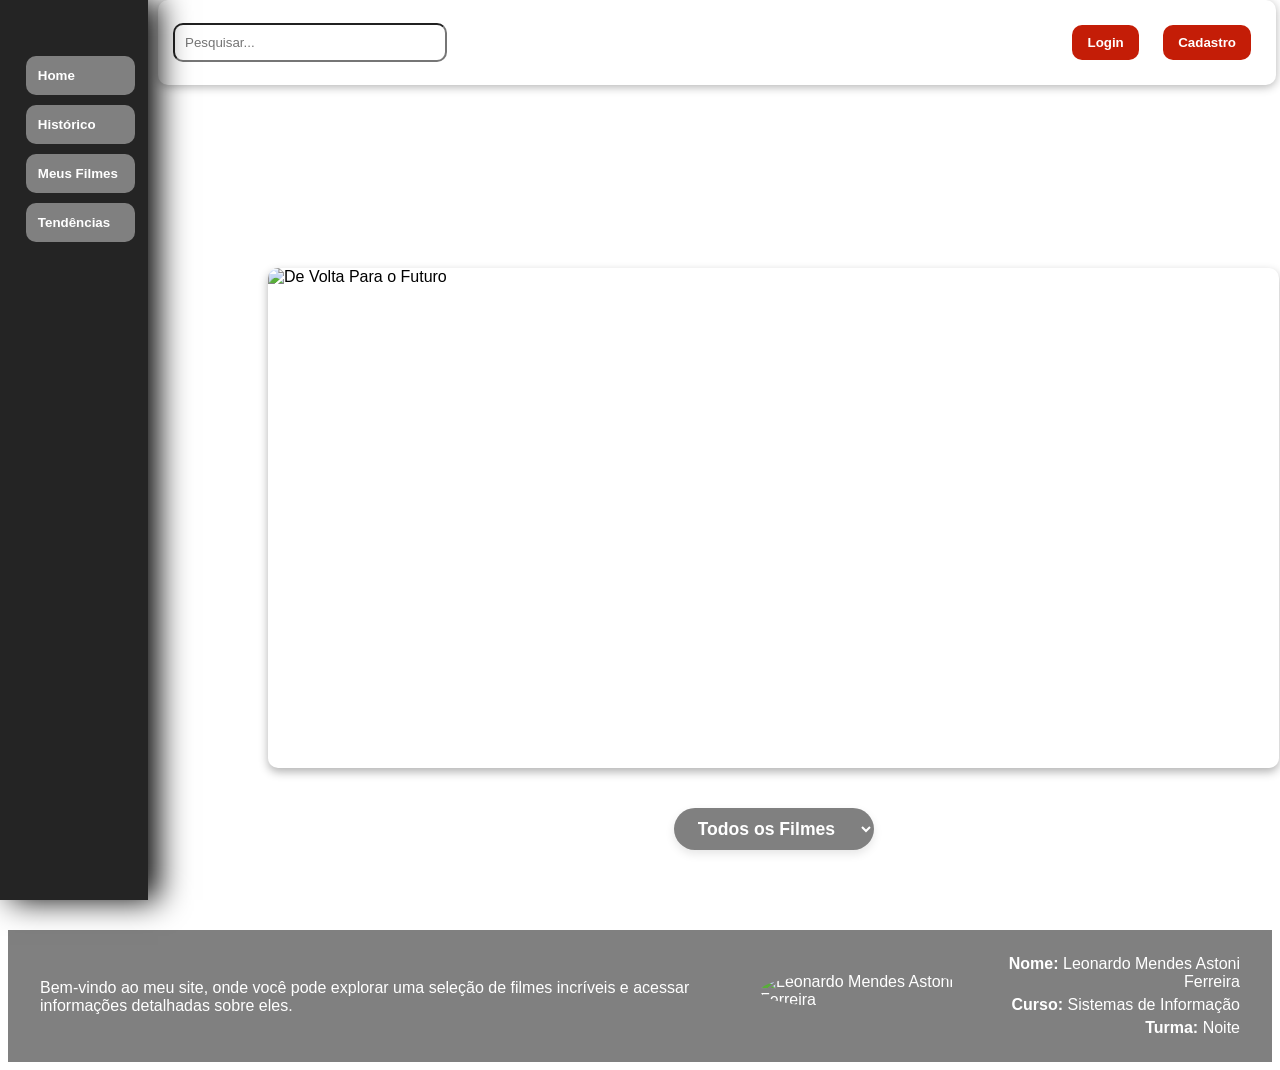
==== public/index.html @ 2c7b2eb7 "chore: ambiente de desenvolvimento inicial do projeto" ====
<!DOCTYPE html>
<html lang="pt">
<head>
  <meta charset="UTF-8">
  <meta name="viewport" content="width=device-width, initial-scale=1.0">
  <title>Home - Filmes</title>
  <link rel="stylesheet" href="assets/css/styles.css">
  <script src="assets/scripts/app.js" defer></script>
</head>
<body>

  <!-- CABEÇALHO -->
  <header>
    <nav class="menu-principal">
      <div class="caixa-pesquisa">
        <input type="text" class="texto-pesquisa" placeholder="Pesquisar...">
      </div>
      <div>
        <button class="btn" aria-label="Fazer login">Login</button>
        <button class="btn" aria-label="Fazer cadastro">Cadastro</button>
      </div>
    </nav>
  </header>

  <!-- CONTEÚDO PRINCIPAL -->
  <main>
    <section class="banner">
      <img src="/img/banner1.jpg" alt="De Volta Para o Futuro" width="300px" height="450px">
    </section>

    <!-- FILTRO DE CATEGORIAS -->
    <section class="filtro-categorias">
        <select id="categoriaSelect">
            <option value="todos">Todos os Filmes</option>
            <option value="Ação">Ação</option>
            <option value="Comédia">Comédia</option>
            <option value="Drama">Drama</option>
            <option value="Aventura">Aventura</option>
            <option value="Ficção Científica">Ficção Científica</option>
            <option value="Terror">Terror</option>
        </select>
    </section>

   
    <div class="galeria-filmes"></div>

    
    <div class="lista-filmes"></div>
  </main>

  <!-- BARRA LATERAL -->
  <aside>
    <div class="dropdown">
      <ul>
        <li><button class="btn-menu">Home</button></li>
        <li><button class="btn-menu">Histórico</button></li>
        <li><button class="btn-menu">Meus Filmes</button></li>
        <li><button class="btn-menu">Tendências</button></li>
      </ul>
    </div>
  </aside>

  <!-- RODAPÉ -->
  <footer>
    <div class="rodape-conteudo">
      <div class="resumo-site">
        <p>Bem-vindo ao meu site, onde você pode explorar uma seleção de filmes incríveis e acessar informações detalhadas sobre eles.</p>
      </div>
      <div class="informacoes">
        <div class="foto-perfil">
          <img src="/img/rodape.jpg" alt="Leonardo Mendes Astoni Ferreira" class="foto-usuario">
        </div>
        <div class="informacoes-pessoais">
          <p><strong>Nome:</strong> Leonardo Mendes Astoni Ferreira</p>
          <p><strong>Curso:</strong> Sistemas de Informação</p>
          <p><strong>Turma:</strong> Noite</p>
        </div>
      </div>
    </div>
  </footer>

</body>
</html>
---- public/assets/css/styles.css ----
body {
    font-family: Arial, Helvetica, sans-serif;
}

/* Menu principal */
header {
    background-color: white;
    height: 80px;
    padding: 20px;
}

.menu-principal {
    position: fixed;
    top: 0;
    right: 4px;
    width: 85%;
    background: white;
    padding: 15px;
    display: flex;
    justify-content: space-between;
    align-items: center;
    color: black;
    box-shadow: 0px 2px 10px rgba(0, 0, 0, 0.3);
    border-radius: 10px;
}

.menu-btn {
    display: none;
    font-size: 30px;
    background: none;
    border: none;
    color: black;
    cursor: pointer;
}

.texto-pesquisa {
    padding: 10px;
    width: 250px;
    border-radius: 10px;
}

.menu-principal ul {
    list-style-type: none;
}

.menu-principal ul li {
    display: inline-block;
}

.btn {
    padding: 10px 15px;
    margin: 10px;
    border: none;
    background: rgb(196, 29, 7);
    color: white;
    cursor: pointer;
    border-radius: 10px;
    font-weight: bold;
    transition: background 0.5s;
}

.btn:hover {
    background: rgb(143, 30, 15);
}

/* Conteúdo do site */
main {
    margin-left: 240px;
    margin-top: 120px;
    padding: 20px;
    width: 80%;
    display: block;
}

.banner {
    width: 100%;  
    height: 500px; 
    border-radius: 10px;
    margin-bottom: 40px;
    box-shadow: 0px 4px 10px rgba(0, 0, 0, 0.3);
    transition: transform 0.3s, box-shadow 0.3s;
    overflow: hidden;  
}

.banner img {
    width: 100%;  
    height: 100%;  
    object-fit: cover;  
}

.banner:hover {
    transform: scale(1.04);
    box-shadow: 0px 6px 12px rgba(0, 0, 0, 0.4);
}

.banner img:hover {
    transform: none;  
}

.filtro-categorias {
    width: 100%;
    text-align: center;
    margin: 30px 0 20px 0;
}

.filtro-categorias select {
    background-color: gray;
    color: white;
    padding: 10px 20px;
    font-size: 1.1rem;
    border: none;
    border-radius: 30px;
    cursor: pointer;
    font-weight: bold;
    box-shadow: 0 4px 10px rgba(0, 0, 0, 0.1);
    transition: background-color 0.3s;
}

.filtro-categorias select:hover {
    background-color: black;
}

.filmes {
    width: 200px;
    height: 300px;
    border-radius: 10px;
    box-shadow: 0 4px 8px rgba(0,0,0,0.2);
    transition: transform 0.3s, box-shadow 0.3s;
    border: none;
    margin: 15px;
    overflow: hidden;
    background: white; 
    padding: 0;
}

.filmes img {
    width: 100%;
    height: 100%;
    object-fit: cover;
    border-radius: 10px;
}

.galeria-filmes {
    display: flex;
    flex-wrap: wrap;
    justify-content: center;
    gap: 20px;
}

.filmes:hover {
    transform: scale(1.08);
    box-shadow: 0px 6px 12px rgba(0, 0, 0, 0.4);
}

/* Barra lateral */
aside {
    width: 10%;
    background: #242424;
    border-radius: 0px;
    padding: 10px;
    left: 0%;
    position: fixed;
    top: 0px;
    bottom: 0;
    color: white;
    display: flex;
    flex-direction: column;
    align-items: center;
    box-shadow: 10px 0 30px black;
}

aside div ul {
    width: 80%;
    padding: 20px;
    border: none;
    color: white;
    cursor: pointer;
    text-align: left;
    font-weight: bold;
    transition: background 0.3s;
    display: block;
    list-style: none; 
}

.btn-menu {
    width: 100%;
    padding: 12px;
    margin: 10px 0;
    border: none;
    background: gray;
    color: white;
    cursor: pointer;
    border-radius: 10px;
    text-align: left;
    font-weight: bold;
    transition: background 0.3s;
    display: block;
}

.btn-menu:hover {
    background: darkgrey;
}

footer {
    background-color: gray;
    color: white;
    padding: 20px 10px;
    text-align: left; 
    font-family: Arial, sans-serif;
    margin-top: 40px;
}

.rodape-conteudo {
    display: flex;
    justify-content: space-between; 
    align-items: center;
    max-width: 1200px;
    margin: 0 auto;
}

.resumo-site {
    max-width: 60%; 
}

.informacoes {
    display: flex;
    align-items: center;
    justify-content: flex-end;
}

.foto-perfil {
    margin-right: 15px;
}

.foto-usuario {
    width: 60px;
    height: 60px;
    border-radius: 50%;
    object-fit: cover;
    margin-bottom: 10px;
}

.informacoes-pessoais {
    color: white;
    text-align: right;
}

.informacoes-pessoais p {
    font-size: 1rem;
    margin: 5px 0;
}

.informacoes-pessoais strong {
    font-weight: 600;
}

.resumo-site p {
    font-size: 1rem;
    margin-bottom: 15px;
    font-weight: 300;
}
/* Responsividade */
@media (max-width: 1024px) {
    
    aside {
        width: 80%;
        position: fixed;
        top: 0;
        left: -100%;
        height: 100%;
        transition: left 0.3s ease-in-out;
    }

    .menu-btn {
    display: block;
    }

    aside.show {
        left: 0;
    }

    .btn-menu {
        width: 100%;
    }

    .menu-principal {
        position: relative;
    }

    main {
        margin-left: 0;
        width: 100%;
    }
    
}

@media (max-width: 768px) {
    .menu-principal {
        flex-direction: column;
        align-items: center;
        padding: 10px;
    }

    .texto-pesquisa {
        width: 100%;
        margin-bottom: 10px;
    }

    .caixa-pesquisa {
        margin-bottom: 15px;
    }

    .btn {
        width: 100%;
        margin-bottom: 10px;
    }
    

    .filmes {
        width: 45%;
        height: auto;
        margin: 10px;
    }

    .banner {
        height: 200px;
    }

    .filtro {
        display: flex;
        flex-direction: column;
        align-items: center;
        margin-bottom: 15px;
    }

    .filtro label,
    .filtro select {
        width: 100%;
    }

    main {
        margin: 0;
        width: 100%;
        padding: 15px;
    }
}


@media (max-width: 480px) {
    .menu-principal {
        width: 100%;
        padding: 10px;
    }

    .texto-pesquisa {
        width: 100%;
    }

    aside {
        display: none;
    }

    .filmes {
        width: 80%;
        padding: 30px;
        margin: 10px auto;
    }

    .menu-principal {
        width: 100%;
        padding: 10px;
    }
}
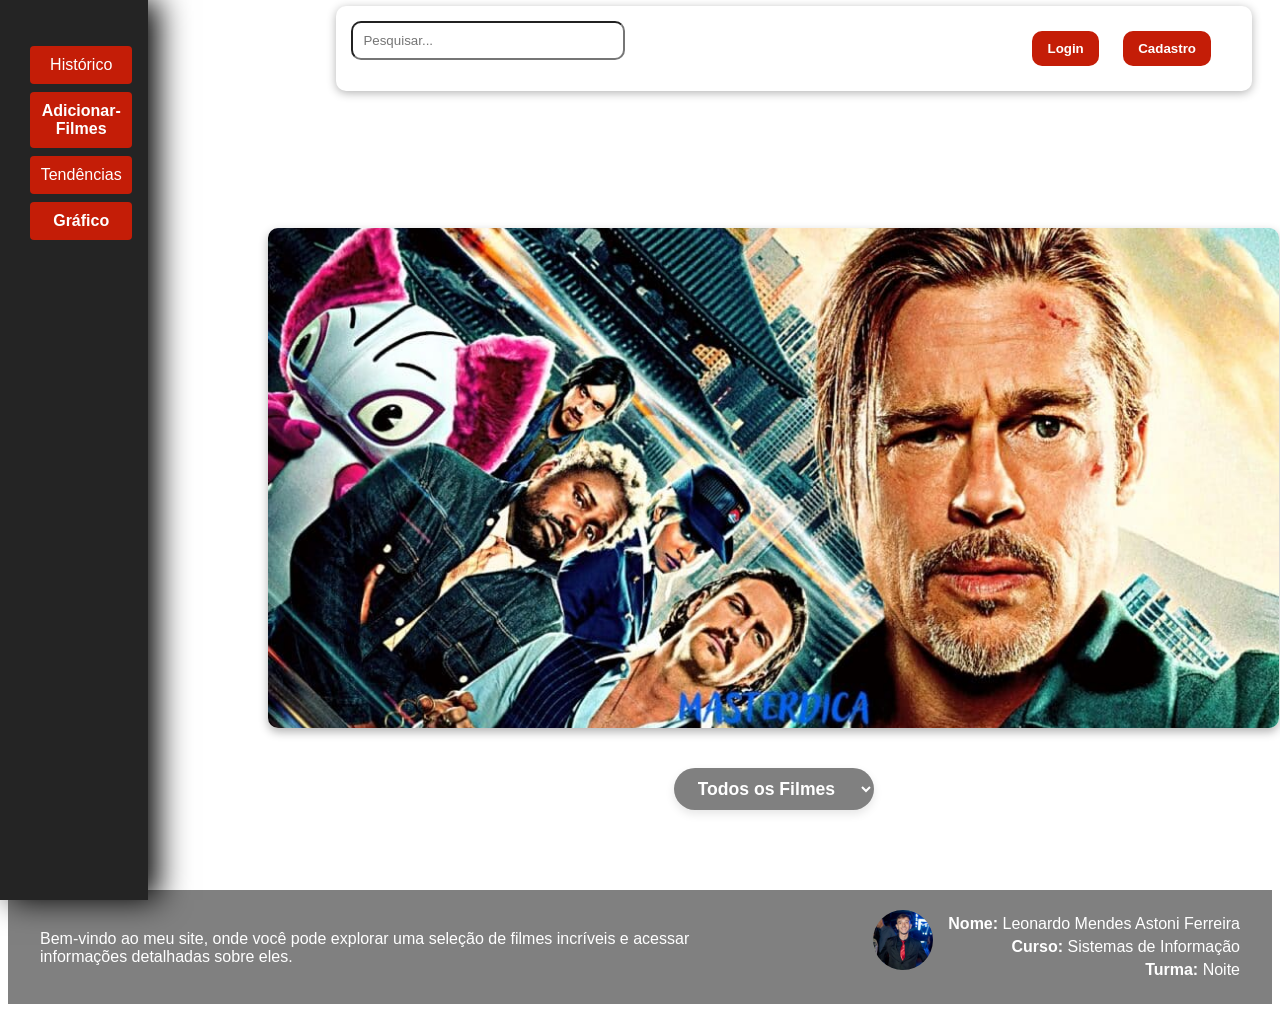
==== commit 00b28f86: "Versão atualizada do site com correções e gráfico adicionados" ====
--- a/public/index.html
+++ b/public/index.html
@@ -16,16 +16,18 @@
         <input type="text" class="texto-pesquisa" placeholder="Pesquisar...">
       </div>
       <div>
-        <button class="btn" aria-label="Fazer login">Login</button>
-        <button class="btn" aria-label="Fazer cadastro">Cadastro</button>
+        <button class="btn" id="btn-login" aria-label="Fazer login">Login</button>
+        <button class="btn" id="btn-cadastro" aria-label="Fazer cadastro">Cadastro</button>
+        <span id="usuario-logado" class="usuario-logado"></span>
       </div>
     </nav>
   </header>
 
   <!-- CONTEÚDO PRINCIPAL -->
   <main>
-    <section class="banner">
-      <img src="/img/banner1.jpg" alt="De Volta Para o Futuro" width="300px" height="450px">
+    <section class="banner" id="banner-principal">
+      <img id="banner-img" src="img/banner1.jpg" alt="Banner Filme">
+      <div id="banner-titulo" class="banner-titulo"></div>
     </section>
 
     <!-- FILTRO DE CATEGORIAS -->
@@ -38,6 +40,8 @@
             <option value="Aventura">Aventura</option>
             <option value="Ficção Científica">Ficção Científica</option>
             <option value="Terror">Terror</option>
+            <option value="Animação">Animação</option>
+            <option value="Suspense">Suspense</option>
         </select>
     </section>
 
@@ -52,10 +56,10 @@
   <aside>
     <div class="dropdown">
       <ul>
-        <li><button class="btn-menu">Home</button></li>
         <li><button class="btn-menu">Histórico</button></li>
-        <li><button class="btn-menu">Meus Filmes</button></li>
+        <li><a href="filmes.html" class="btn-menu">Adicionar-Filmes</a></li>
         <li><button class="btn-menu">Tendências</button></li>
+        <li><a href="grafico.html" class="btn-menu">Gráfico</a></li>
       </ul>
     </div>
   </aside>
@@ -68,7 +72,7 @@
       </div>
       <div class="informacoes">
         <div class="foto-perfil">
-          <img src="/img/rodape.jpg" alt="Leonardo Mendes Astoni Ferreira" class="foto-usuario">
+          <img src="img/rodape.jpg" alt="Leonardo Mendes Astoni Ferreira" class="foto-usuario">
         </div>
         <div class="informacoes-pessoais">
           <p><strong>Nome:</strong> Leonardo Mendes Astoni Ferreira</p>
--- a/public/assets/css/styles.css
+++ b/public/assets/css/styles.css
@@ -7,18 +7,23 @@
     background-color: white;
     height: 80px;
     padding: 20px;
+    margin-left: 240px;
+    width: calc(100% - 240px);
+    box-sizing: border-box; 
+    display: flex;
+    justify-content: flex-end;
+    align-items: center;
 }
 
 .menu-principal {
-    position: fixed;
+    
     top: 0;
-    right: 4px;
-    width: 85%;
+    width: 90%;
     background: white;
     padding: 15px;
     display: flex;
     justify-content: space-between;
-    align-items: center;
+    align-items: left;
     color: black;
     box-shadow: 0px 2px 10px rgba(0, 0, 0, 0.3);
     border-radius: 10px;
@@ -183,22 +188,22 @@
 }
 
 .btn-menu {
-    width: 100%;
-    padding: 12px;
-    margin: 10px 0;
-    border: none;
-    background: gray;
-    color: white;
-    cursor: pointer;
-    border-radius: 10px;
-    text-align: left;
-    font-weight: bold;
-    transition: background 0.3s;
-    display: block;
-}
-
+  display: block;
+  width: 100%;
+  padding: 10px 0;
+  background: #c41d07;
+  color: #fff;
+  border: none;
+  border-radius: 4px;
+  margin-bottom: 8px;
+  text-align: center;
+  font-size: 1rem;
+  cursor: pointer;
+  text-decoration: none;
+  transition: background 0.2s;
+}
 .btn-menu:hover {
-    background: darkgrey;
+  background: #a51a06;
 }
 
 footer {
@@ -323,7 +328,34 @@
     }
 
     .banner {
-        height: 200px;
+        display: flex;
+        flex-direction: column;
+        align-items: center;
+        margin-bottom: 24px;
+        position: relative;
+        width: 100%;
+        height: auto;
+        border-radius: 10px;
+        box-shadow: 0px 4px 10px rgba(0, 0, 0, 0.3);
+        overflow: hidden;
+    }
+    .banner-titulo {
+        margin-top: 12px;
+        font-size: 1.2rem;
+        color: #c41d07;
+        font-weight: bold;
+        text-align: center;
+    }
+
+    #banner-img {
+        width: 300px;
+        height: 450px;
+        object-fit: cover;
+        border-radius: 12px;
+        box-shadow: 0 2px 12px rgba(0,0,0,0.12);
+        background: #eee;
+        display: block;
+        margin: 0 auto;
     }
 
     .filtro {
@@ -370,4 +402,43 @@
         width: 100%;
         padding: 10px;
     }
+}
+
+.botoes-usuario {
+  display: flex;
+  align-items: center;
+  gap: 10px;
+}
+
+.usuario-logado {
+  color: #c41d07;
+  font-weight: bold;
+  margin-left: 16px;
+  white-space: nowrap;
+}
+
+.grafico-container {
+  max-width: 380px;
+  margin: 60px auto 0 auto;
+  background: #fff;
+  border-radius: 18px;
+  box-shadow: 0 6px 24px rgba(0,0,0,0.12);
+  padding: 32px 24px 24px 24px;
+  text-align: center;
+}
+
+.grafico-container h1 {
+  font-size: 1.5rem;
+  color: #c41d07;
+  margin-bottom: 24px;
+  font-family: 'Segoe UI', Arial, sans-serif;
+  letter-spacing: 1px;
+}
+
+#graficoCategorias {
+  max-width: 400px;
+  max-height: 400px;
+  margin: 0 auto;
+  display: block;
+  padding: 8px;
 }
